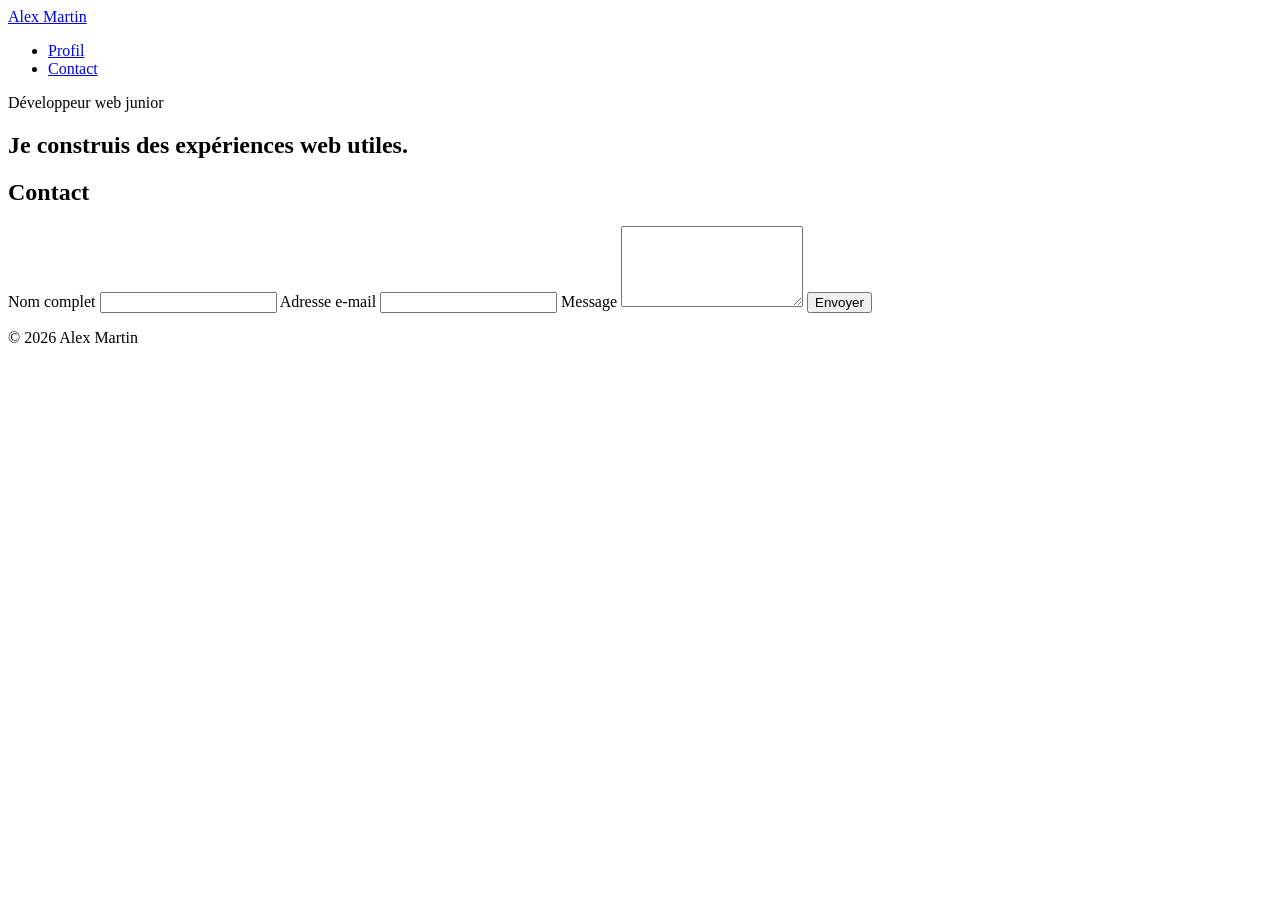
==== index.html @ 9026601f "Create index.html" ====
<!doctype html>
<html lang="fr">
<head>
  <!-- Définition de l'encodage des caractères (support des accents) -->
  <meta charset="utf-8">
  <!-- Configuration pour adapter l'affichage sur les smartphones (Responsive) -->
  <meta name="viewport" content="width=device-width, initial-scale=1">
  <title>Alex Martin - Landing Page & Contact</title>
  <!-- Lien vers la feuille de style CSS externe -->
  <link rel="stylesheet" href="styles.css">
</head>
<body>

  <!-- Structure d'en-tête sémantique avec la navigation -->
  <header class="site-header">
    <nav class="container" aria-label="Navigation principale">
      <a class="logo" href="index.html">Alex Martin</a>
      <ul class="nav-list">
        <li><a href="#profil">Profil</a></li>
        <li><a href="#contact">Contact</a></li>
      </ul>
    </nav>
  </header>

  <main>
    <!-- Section de présentation -->
    <section id="profil" class="hero container">
      <div>
        <p class="eyebrow">Développeur web junior</p>
        <h1>Je construis des expériences web utiles.</h1>
      </div>
    </section>

    <!-- Section du Formulaire de Contact -->
    <section id="contact" class="section container">
      <h2>Contact</h2>
      
      <!-- Formulaire configuré avec l'action et la méthode POST par défaut -->
      <form class="contact-form" action="/api/contact" method="post">
        
        <!-- Champ 1 : Nom -->
        <label for="name">Nom complet</label>
        <input id="name" name="name" type="text" autocomplete="name" required>

        <!-- Champ 2 : Email -->
        <label for="email">Adresse e-mail</label>
        <input id="email" name="email" type="email" autocomplete="email" required>

        <!-- Champ 3 : Message -->
        <label for="message">Message</label>
        <textarea id="message" name="message" rows="5" required></textarea>

        <!-- Bouton d'envoi -->
        <button class="button" type="submit">Envoyer</button>
      </form>
    </section>
  </main>

  <!-- Pied de page -->
  <footer class="site-footer">
    <p>&copy; 2026 Alex Martin</p>
  </footer>

  <!-- SCRIPT JAVASCRIPT : Connexion avec l'API -->
  <script>
    // 1. Sélection de l'élément HTML formulaire dans le DOM
    const form = document.querySelector('.contact-form');

    // 2. Écoute de l'événement de soumission (clic sur le bouton Envoyer)
    form.addEventListener('submit', async (event) => {
      
      // Bloque l'action par défaut qui rechargerait la page web
      event.preventDefault();

      // 3. Extraction automatique des valeurs saisies dans les champs input (name, email, message)
      const formData = new FormData(form);
      
      // Conversion des clés/valeurs du formulaire en un objet JavaScript simple
      const payload = Object.fromEntries(formData.entries());

      try {
        // 4. Envoi de la requête HTTP asynchrone vers l'API Node.js
        const response = await fetch('http://127.0.0.1:3000/api/contact', {
          method: 'POST', // Spécifie qu'on effectue un envoi de données
          headers: {
            'Content-Type': 'application/json' // Indique qu'on transmet du format JSON
          },
          body: JSON.stringify(payload) // Transforme l'objet JS en chaîne de texte JSON
        });

        // 5. Vérification du statut de réponse renvoyé par le serveur
        if (!response.ok) {
          throw new Error('La demande n’a pas pu être envoyée.');
        }

        // 6. Si tout s'est bien passé : on vide le formulaire et affiche un message
        form.reset();
        alert('Message envoyé avec succès !');

      } catch (error) {
        // Traitement en cas d'erreur réseau ou serveur
        alert('Erreur : ' + error.message);
      }
    });
  </script>

</body>
</html>
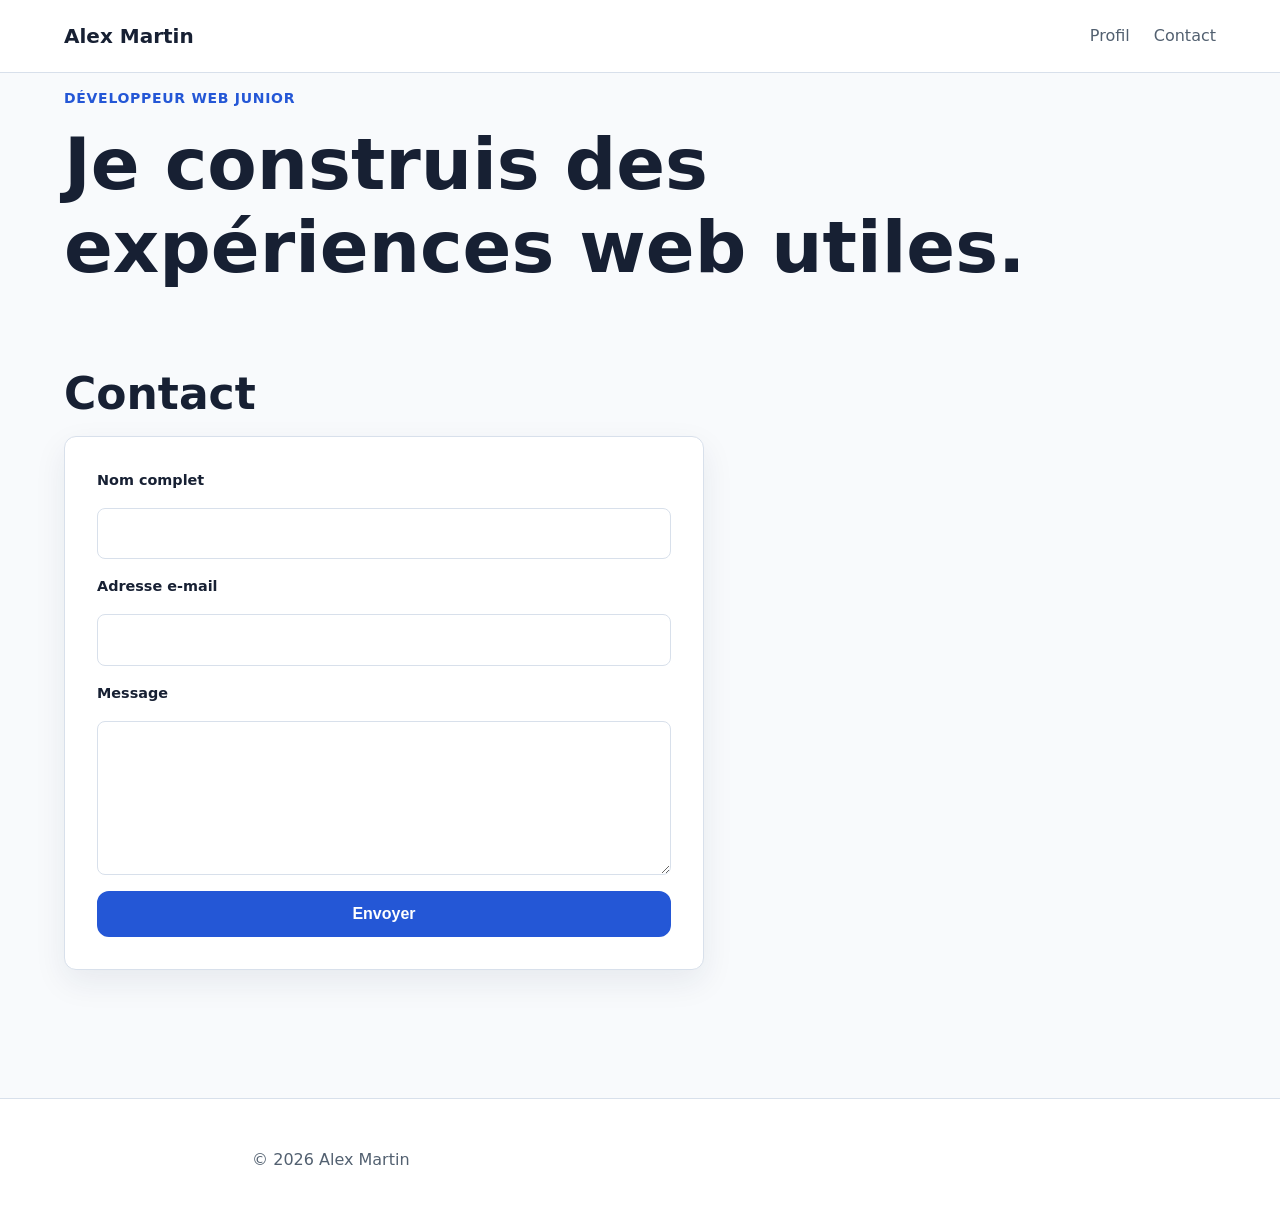
==== commit 5d22ba4f: "Mise à jour interface et script" ====
--- a/index.html
+++ b/index.html
@@ -7,7 +7,7 @@
   <meta name="viewport" content="width=device-width, initial-scale=1">
   <title>Alex Martin - Landing Page & Contact</title>
   <!-- Lien vers la feuille de style CSS externe -->
-  <link rel="stylesheet" href="styles.css">
+  <link rel="stylesheet" href="Style.css">
 </head>
 <body>
 
--- a/Style.css
+++ b/Style.css
@@ -0,0 +1,207 @@
+
+
+/* Applique le modèle de boîte 'border-box' à tous les éléments */
+*,
+*::before,
+*::after {
+  box-sizing: border-box;
+}
+
+/* Palette de couleurs et variables de design */
+:root {
+  --color-background: #f8fafc;
+  --color-surface: #ffffff;
+  --color-text: #172033;
+  --color-muted: #526070;
+  --color-primary: #2457d6;
+  --color-primary-hover: #173da0;
+  --color-border: #d8e0eb;
+  --radius: 0.75rem;
+  --shadow: 0 0.75rem 2rem rgba(23, 32, 81, 0.08);
+}
+
+/* Styles de base pour le corps du document */
+body {
+  margin: 0;
+  background-color: var(--color-background);
+  color: var(--color-text);
+  font-family: system-ui, -apple-system, BlinkMacSystemFont, "Segoe UI", Roboto, sans-serif;
+  line-height: 1.6;
+}
+
+/* Conteneur principal pour centrer le contenu */
+.container {
+  width: min(100% - 2rem, 72rem);
+  margin-inline: auto;
+}
+
+.section {
+  padding-block: 4rem;
+}
+
+/* ==========================================================================
+   2. TYPOGRAPHIE ET BOUTONS
+   ========================================================================== */
+
+h1, h2, h3 {
+  margin-block: 0 1rem;
+  line-height: 1.15;
+}
+
+h1 {
+  font-size: clamp(2.25rem, 6vw, 4.5rem);
+}
+
+h2 {
+  font-size: clamp(1.75rem, 4vw, 2.75rem);
+}
+
+p {
+  max-width: 65ch;
+  color: var(--color-muted);
+}
+
+.eyebrow {
+  font-weight: 700;
+  text-transform: uppercase;
+  color: var(--color-primary);
+  letter-spacing: 0.05em;
+  font-size: 0.875rem;
+}
+
+/* Style du bouton d'envoi */
+.button {
+  display: inline-block;
+  border: 2px solid var(--color-primary);
+  border-radius: var(--radius);
+  padding: 0.75rem 1.5rem;
+  background-color: var(--color-primary);
+  color: #ffffff;
+  font-weight: 700;
+  font-size: 1rem;
+  cursor: pointer;
+  text-decoration: none;
+  transition: background-color 0.2s ease;
+}
+
+.button:hover {
+  background-color: var(--color-primary-hover);
+  border-color: var(--color-primary-hover);
+}
+
+/* Gestion de l'accessibilité pour le focus au clavier */
+.button:focus-visible,
+a:focus-visible,
+input:focus-visible,
+textarea:focus-visible {
+  outline: 3px solid #f5b700;
+  outline-offset: 3px;
+}
+
+/* ==========================================================================
+   3. EN-TÊTE ET NAVIGATION (FLEXBOX)
+   ========================================================================== */
+
+.site-header {
+  border-bottom: 1px solid var(--color-border);
+  background-color: var(--color-surface);
+}
+
+.site-header nav {
+  display: flex;
+  align-items: center;
+  justify-content: space-between;
+  gap: 1rem;
+  min-height: 4.5rem;
+}
+
+.logo {
+  color: var(--color-text);
+  font-weight: 800;
+  font-size: 1.25rem;
+  text-decoration: none;
+}
+
+.nav-list {
+  display: flex;
+  flex-wrap: wrap;
+  gap: 1.5rem;
+  margin: 0;
+  padding: 0;
+  list-style: none;
+}
+
+.nav-list a {
+  color: var(--color-muted);
+  text-decoration: none;
+  font-weight: 500;
+}
+
+.nav-list a:hover {
+  color: var(--color-primary);
+}
+
+/* ==========================================================================
+   4. FORMULAIRE DE CONTACT
+   ========================================================================== */
+
+.contact-form {
+  display: grid;
+  gap: 1rem;
+  max-width: 40rem;
+  background-color: var(--color-surface);
+  padding: 2rem;
+  border-radius: var(--radius);
+  border: 1px solid var(--color-border);
+  box-shadow: var(--shadow);
+}
+
+.contact-form label {
+  font-weight: 600;
+  font-size: 0.9rem;
+}
+
+.contact-form input,
+.contact-form textarea {
+  width: 100%;
+  border: 1px solid var(--color-border);
+  border-radius: 0.5rem;
+  padding: 0.75rem;
+  background-color: var(--color-surface);
+  color: var(--color-text);
+  font: inherit;
+}
+
+.contact-form input:focus,
+.contact-form textarea:focus {
+  border-color: var(--color-primary);
+}
+
+/* ==========================================================================
+   5. PIED DE PAGE ET RESPONSIVE DESIGN
+   ========================================================================== */
+
+.site-footer {
+  border-top: 1px solid var(--color-border);
+  text-align: center;
+  padding-block: 2rem;
+  margin-top: 4rem;
+  background-color: var(--color-surface);
+}
+
+/* Adaptation pour les écrans mobiles (Media Query) */
+@media (max-width: 42rem) {
+  .site-header nav {
+    align-items: flex-start;
+    flex-direction: column;
+    padding-block: 1rem;
+  }
+
+  .section {
+    padding-block: 2rem;
+  }
+
+  .contact-form {
+    padding: 1.25rem;
+  }
+}
